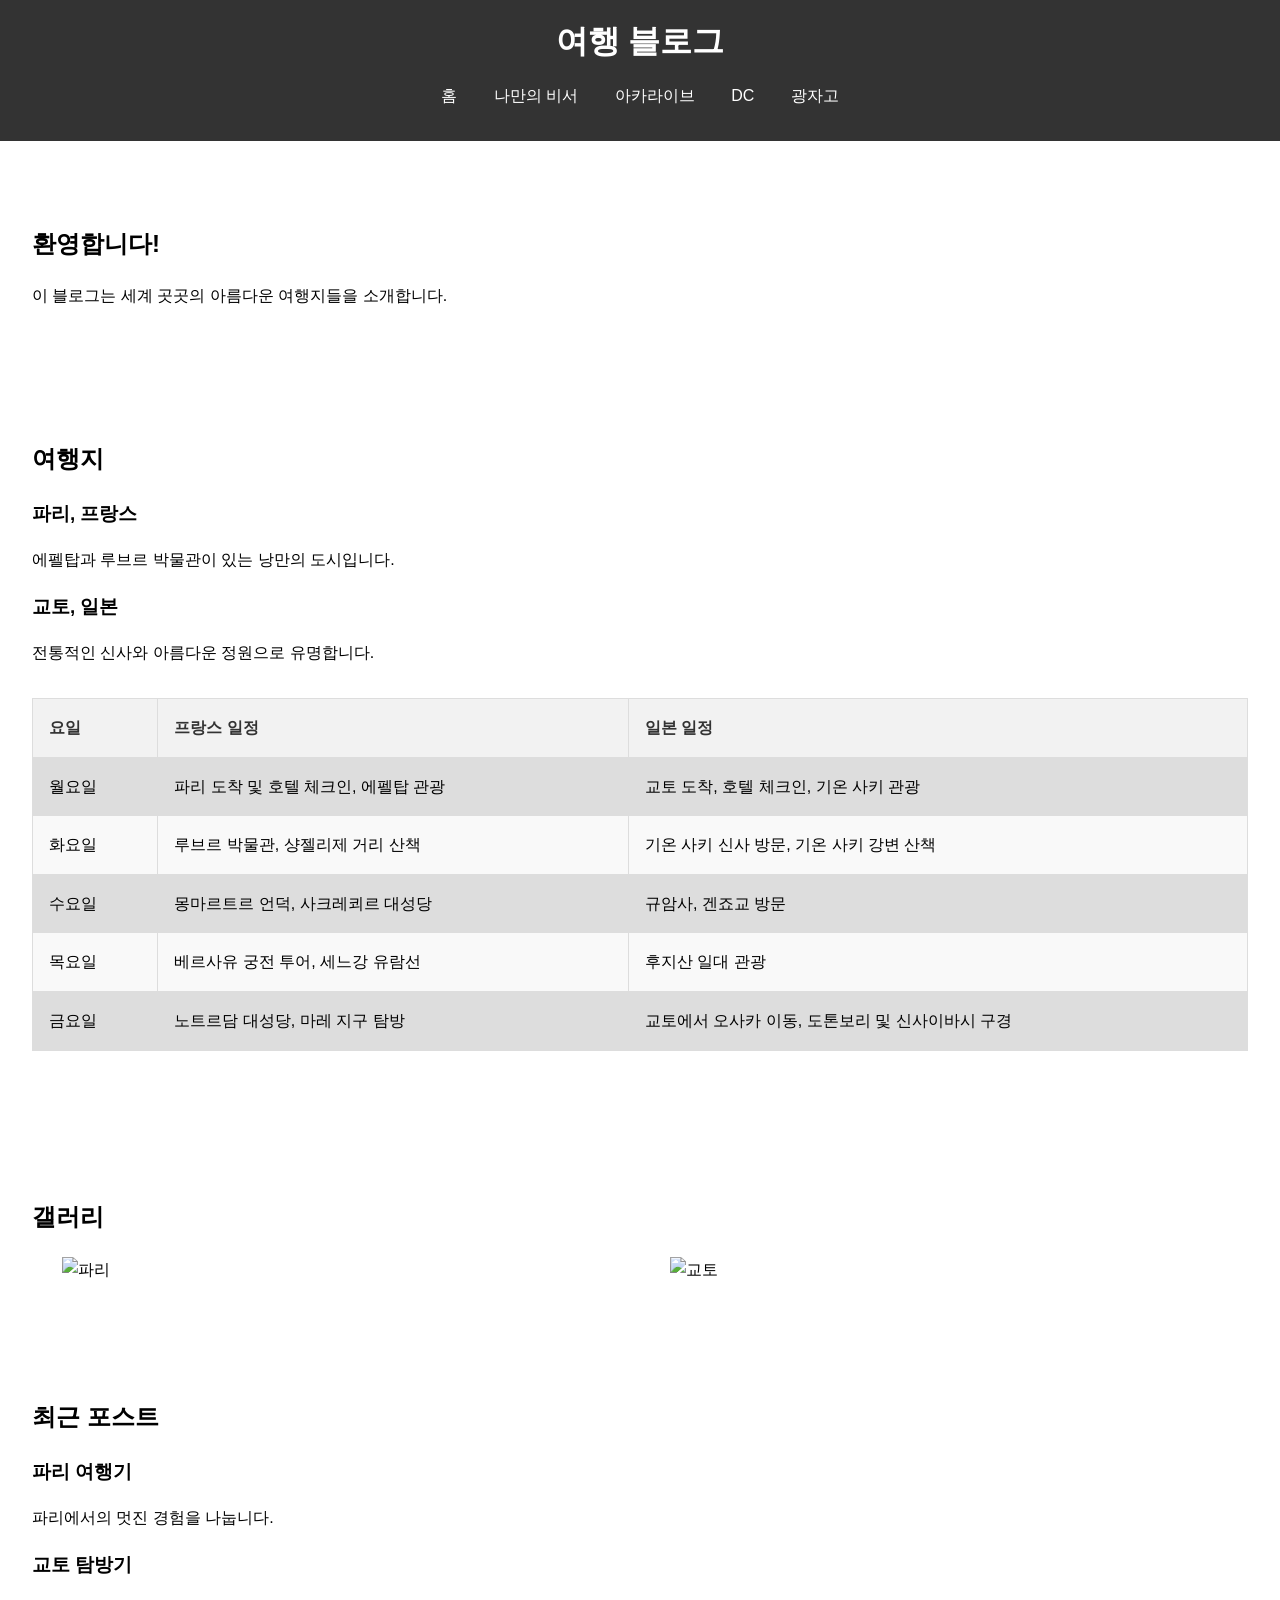
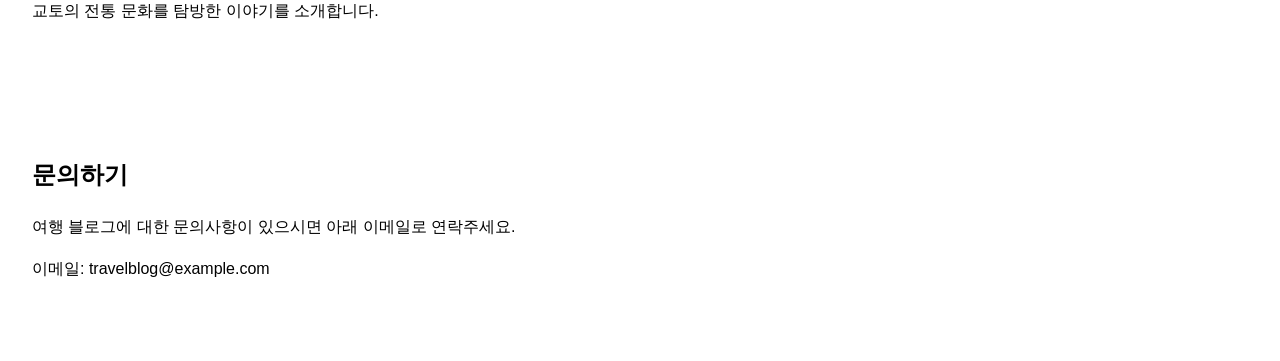
==== index.html @ 7b6980b0 "Add files via upload" ====
<!DOCTYPE html>
<html lang="ko">
<head>
    <meta charset="UTF-8">
    <meta name="viewport" content="width=device-width, initial-scale=1.0">
    <title>여행 블로그</title>
    <link rel="stylesheet" href="styles.css">
    <script defer src="scripts.js"></script>
</head>
<body>
    <header>
        <h1>여행 블로그</h1>
        <nav>
            <ul>
                <li><a href="#home">홈</a></li>
                <li><a href="#" id="openChat">나만의 비서</a></li>
                <li><a href="#" id="openArca">아카라이브</a></li>
                <li><a href="#" id="openDc">DC</a></li>
                <li><a href="#" id="openGwangjago">광자고</a></li>
            </ul>
        </nav>
    </header>
    
    <section id="home">
        <h2>환영합니다!</h2>
        <p>이 블로그는 세계 곳곳의 아름다운 여행지들을 소개합니다.</p>
    </section>
    
    <section id="destinations">
        <h2>여행지</h2>
        <article>
            <h3>파리, 프랑스</h3>
            <p>에펠탑과 루브르 박물관이 있는 낭만의 도시입니다.</p>
        </article>
        <article>
            <h3>교토, 일본</h3>
            <p>전통적인 신사와 아름다운 정원으로 유명합니다.</p>
        </article>
        <table>
            <thead>
                <tr>
                    <th>요일</th>
                    <th>프랑스 일정</th>
                    <th>일본 일정</th>
                </tr>
            </thead>
            <tbody>
                <tr>
                    <td>월요일</td>
                    <td>파리 도착 및 호텔 체크인, 에펠탑 관광</td>
                    <td>교토 도착, 호텔 체크인, 기온 사키 관광</td>
                </tr>
                <tr>
                    <td>화요일</td>
                    <td>루브르 박물관, 샹젤리제 거리 산책</td>
                    <td>기온 사키 신사 방문, 기온 사키 강변 산책</td>
                </tr>
                <tr>
                    <td>수요일</td>
                    <td>몽마르트르 언덕, 사크레쾨르 대성당</td>
                    <td>규암사, 겐죠교 방문</td>
                </tr>
                <tr>
                    <td>목요일</td>
                    <td>베르사유 궁전 투어, 세느강 유람선</td>
                    <td>후지산 일대 관광</td>
                </tr>
                <tr>
                    <td>금요일</td>
                    <td>노트르담 대성당, 마레 지구 탐방</td>
                    <td>교토에서 오사카 이동, 도톤보리 및 신사이바시 구경</td>
                </tr>
            </tbody>
        </table>
        
    </section>
    
    <section id="gallery">
        <h2>갤러리</h2>
        <div class="gallery-container">
            <img src="images/paris.jpeg" alt="파리">
            <img src="images/kyoto.jpeg" alt="교토">
        </div>
    </section>
    
    <section id="recent-posts">
        <h2>최근 포스트</h2>
        <article>
            <h3>파리 여행기</h3>
            <p>파리에서의 멋진 경험을 나눕니다.</p>
        </article>
        <article>
            <h3>교토 탐방기</h3>
            <p>교토의 전통 문화를 탐방한 이야기를 소개합니다.</p>
        </article>
    </section>
    
    <section id="contact">
        <h2>문의하기</h2>
        <p>여행 블로그에 대한 문의사항이 있으시면 아래 이메일로 연락주세요.</p>
        <p>이메일: travelblog@example.com</p>
    </section>
    
</body>
</html>
---- styles.css ----
body {
    font-family: Arial, sans-serif;
    line-height: 1.6;
    margin: 0;
    padding: 0;
}

header {
    background: #333;
    color: #fff;
    padding: 1rem 0;
    text-align: center;
}

header h1 {
    margin: 0;
}

nav ul {
    list-style: none;
    padding: 0;
}

nav ul li {
    display: inline;
    margin: 0 1rem;
}

nav ul li a {
    color: #fff;
    text-decoration: none;
}

section {
    padding: 2rem;
    margin: 2rem 0;
}

table {
    width: 100%;
    border-collapse: collapse;
    margin: 2rem 0;
    background-color: beige;
}

table {
    width: 100%;
    border-collapse: collapse;
    margin: 2rem 0;
    background-color: #ddd;
}

table, th, td {
    border: 1px solid #ddd;
}

th, td {
    padding: 1rem;
    text-align: center;
    text-align: left;
    white-space: nowrap; /* 텍스트 줄 바꿈 방지 */
    overflow: hidden; /* 넘치는 부분 숨기기 */
    text-overflow: ellipsis; /* 넘치는 텍스트에 대해 줄임표(...) 표시 */
}

th {
    background-color: #f2f2f2;
    color: #333;
}

tr:nth-child(even) {
    background-color: #f9f9f9;
}

tr:hover {
    background-color: #f1f1f1;
}


.gallery-container {
    display: flex;
    justify-content: space-around;
}

.gallery-container img {
    width: 45%;
}
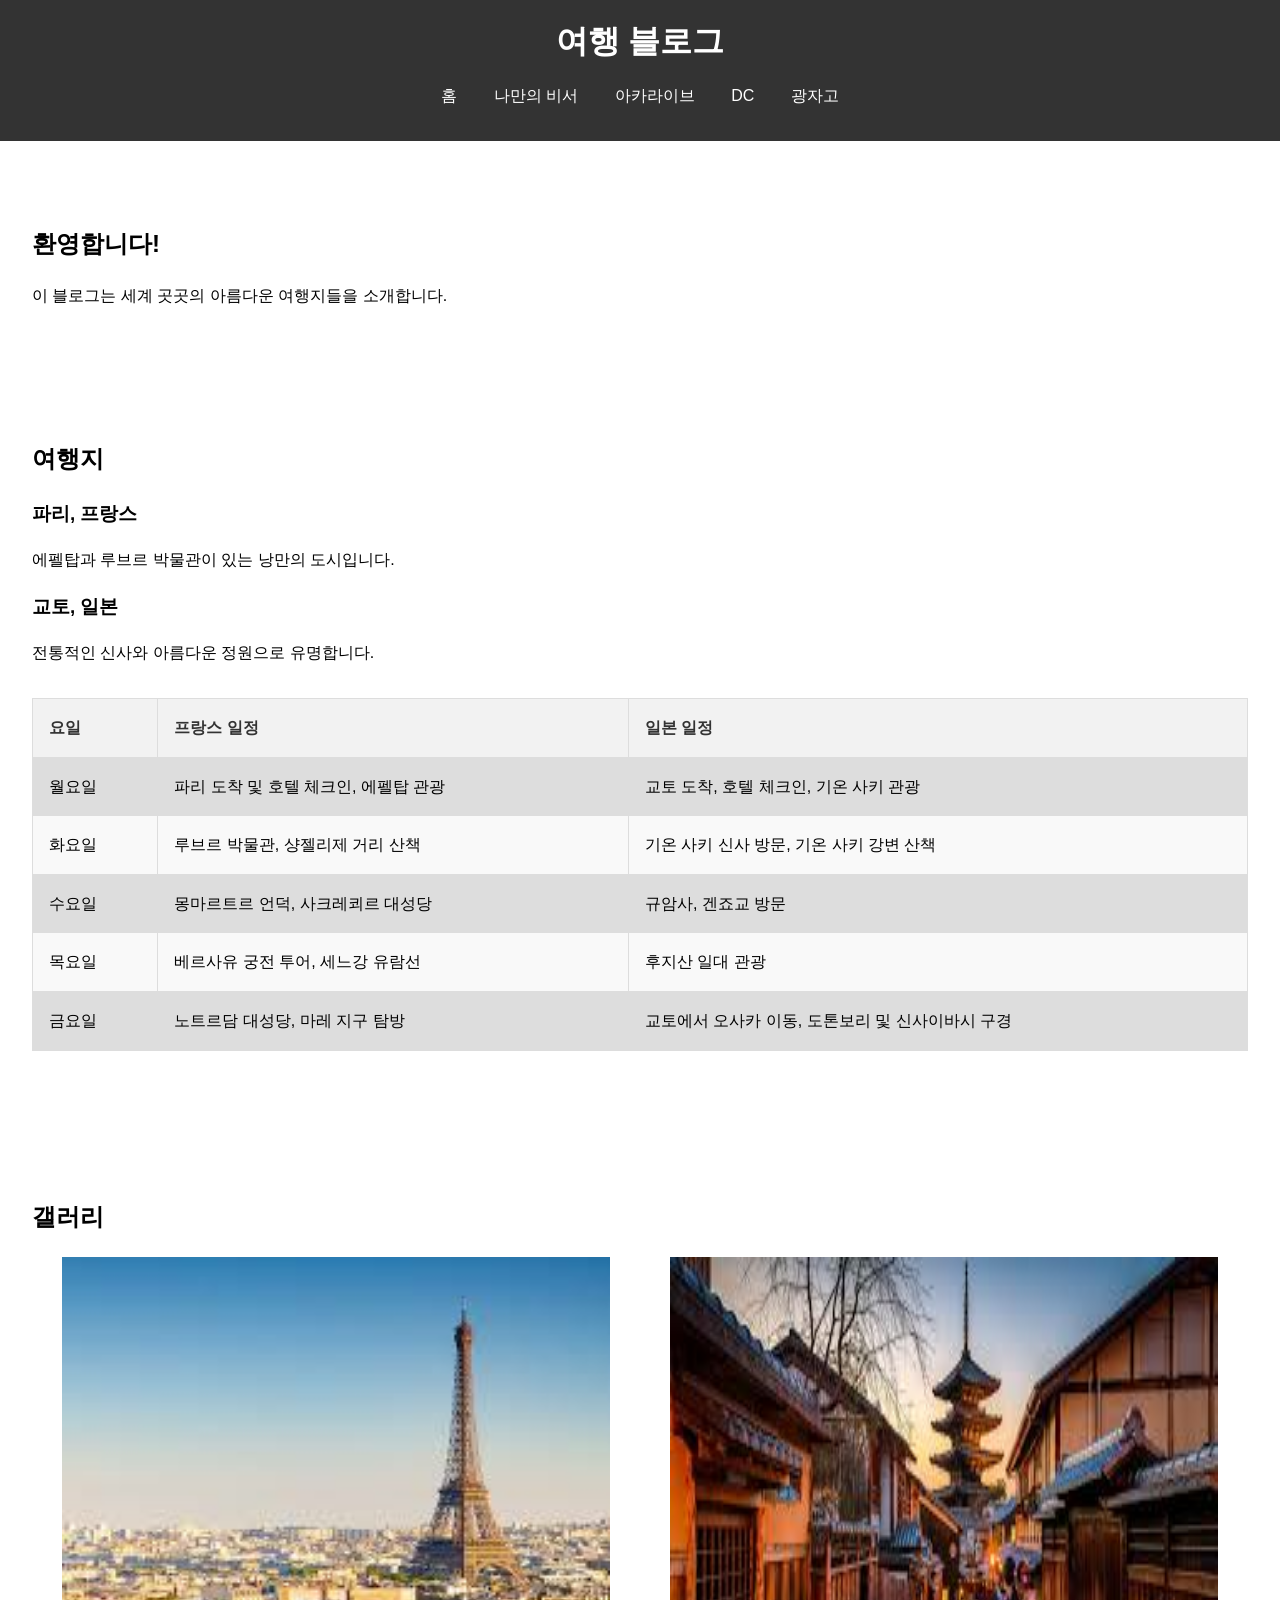
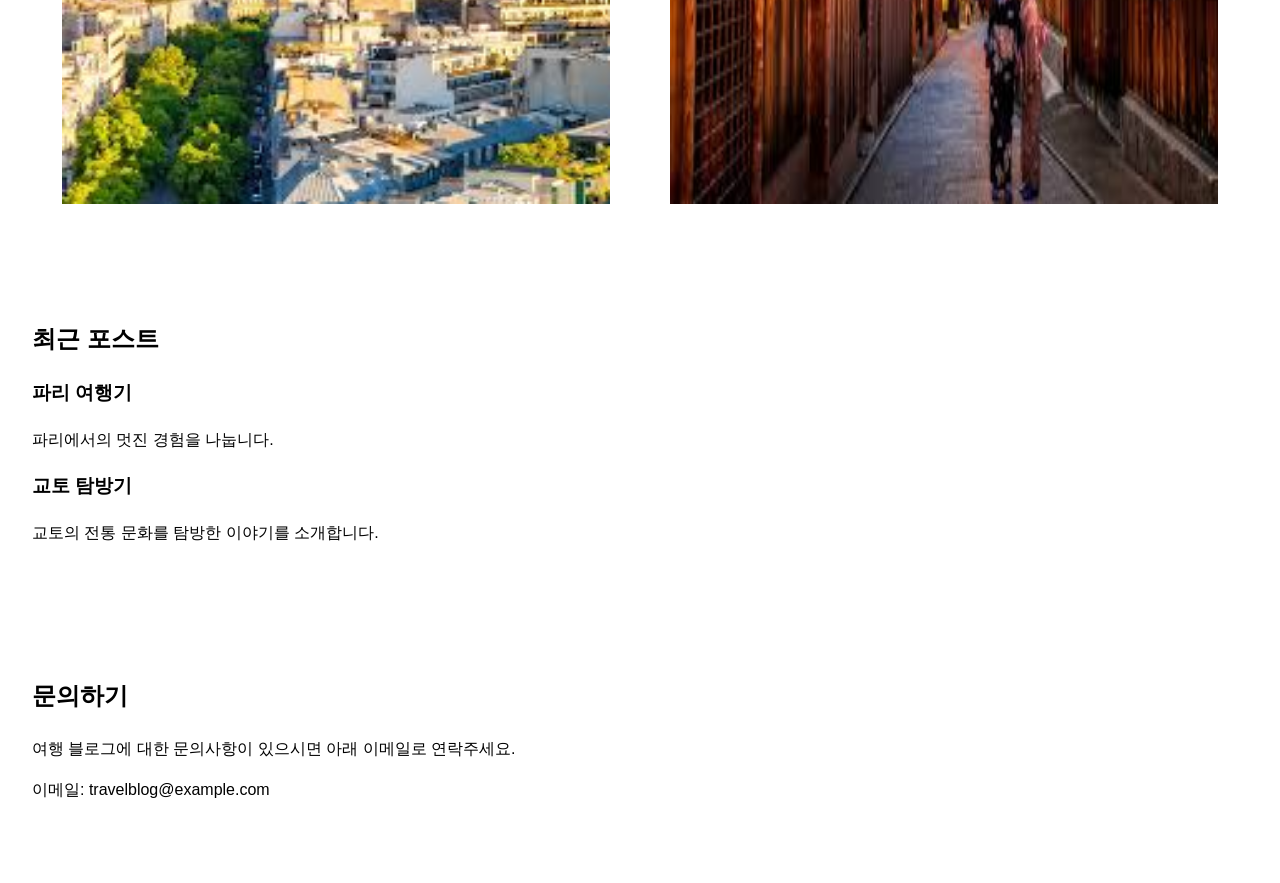
==== commit 74b69cc9: "Update index.html" ====
--- a/index.html
+++ b/index.html
@@ -78,8 +78,8 @@
     <section id="gallery">
         <h2>갤러리</h2>
         <div class="gallery-container">
-            <img src="images/paris.jpeg" alt="파리">
-            <img src="images/kyoto.jpeg" alt="교토">
+            <img src="paris.jpeg" alt="파리">
+            <img src="kyoto.jpeg" alt="교토">
         </div>
     </section>
     
